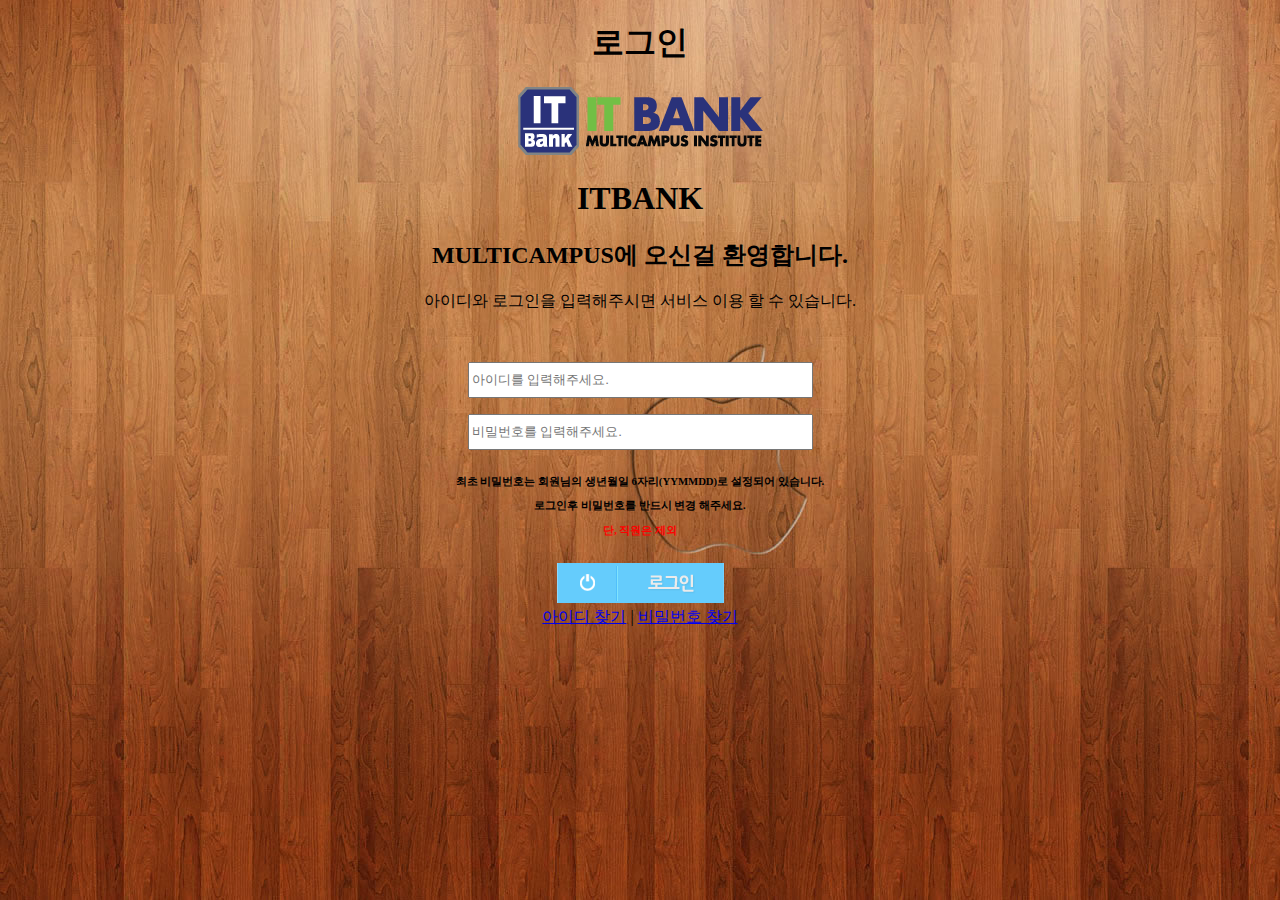
==== smarthomepage/WebContent/login.html @ 63b3009d "launching" ====
<!DOCTYPE html>
<html>
<head>
<meta charset="UTF-8">
<title>Insert title here</title>
</head>
<body bgcolor="ffffcc" background="images/background.jpg">

<div style="width: 100%" align="center">
	
	<h1>로그인</h1>
	<img src="images/logo.png" alt="로고" />
	
	<p>
	
	<div>
	<h1>ITBANK</h1> <p>
	<h2>MULTICAMPUS에 오신걸 환영합니다.</h2>
	
	<p>
아이디와 로그인을 입력해주시면 서비스 이용 할 수 있습니다.
	</div>

	<div style="margin-top: 50px">
	
	<input type="text" size="40" style="height:30px" placeholder="아이디를 입력해주세요."/>
	<br/><p>
	
	<input type="text" size="40" style="height:30px" placeholder="비밀번호를 입력해주세요."/>
	<!-- -----링크박스 -->
	</div>
	
	<div>
	
	<h6>최초 비밀번호는 회원님의 생년월일 6자리(YYMMDD)로 설정되어 있습니다.<p>
	로그인후 비밀번호를 반드시 변경 해주세요.<p><font color="ff0000">단, 직원은 제외</font>
	</h6> 
	
	</div>
	
	<div style="margin-top : 20px">
	<img src="images/btn_login.gif" alt="로그인버튼" />
	</div>
	
	<div>
	<a href="http://www.naver.com">아이디 찾기</a> | <a href="http://www.google.com">비밀번호 찾기</a>
	</div>
	
	</div>

</body>
</html>
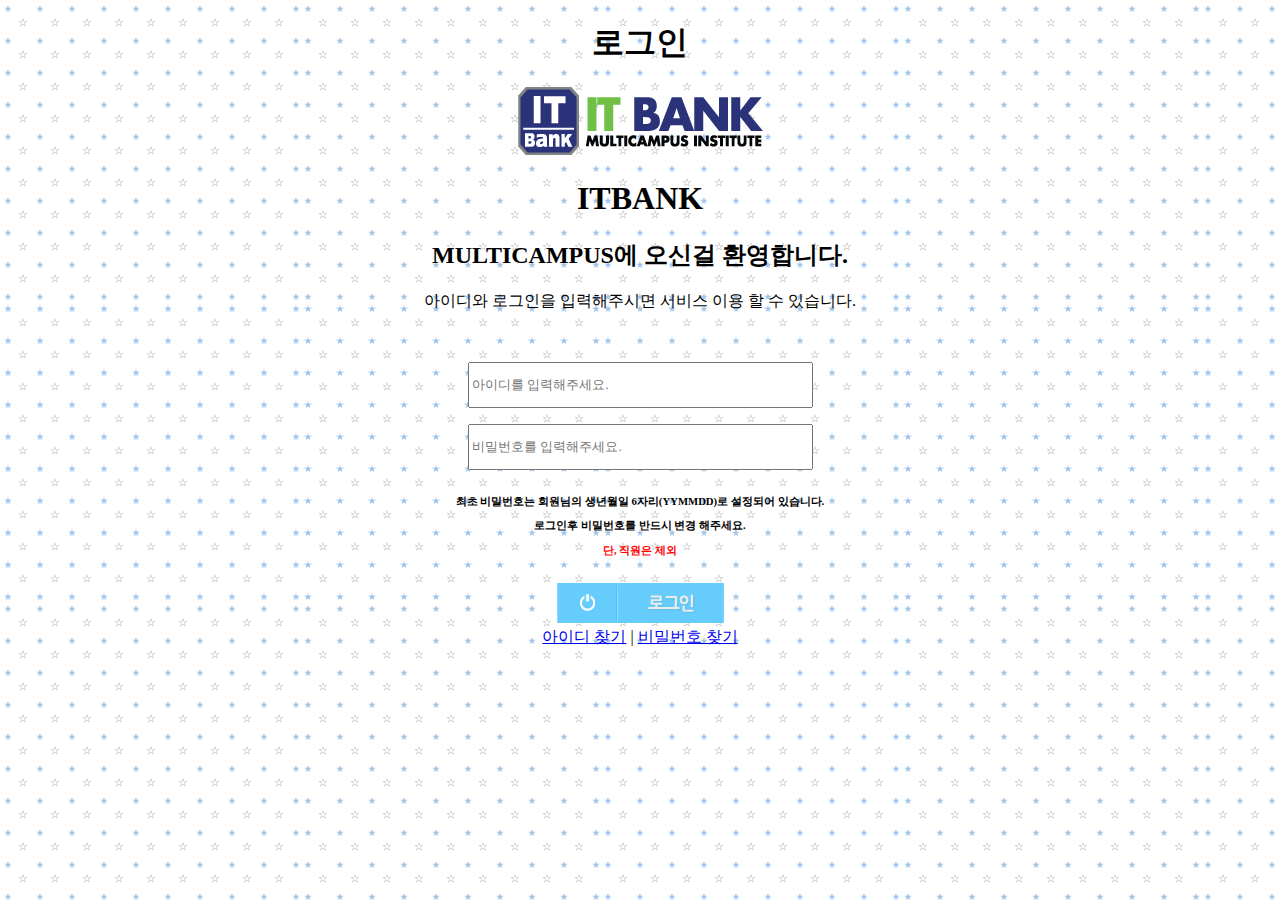
==== commit 5b9d36c5: "22" ====
--- a/smarthomepage/WebContent/login.html
+++ b/smarthomepage/WebContent/login.html
@@ -4,12 +4,12 @@
 <meta charset="UTF-8">
 <title>Insert title here</title>
 </head>
-<body bgcolor="ffffcc" background="images/background.jpg">
+<body background="images/background02.jpg">
 
 <div style="width: 100%" align="center">
 	
 	<h1>로그인</h1>
-	<img src="images/logo.png" alt="로고" />
+	<img src="images/logo.png" alt="로고" width="245" height="68" border="0" />
 	
 	<p>
 	
@@ -23,10 +23,9 @@
 
 	<div style="margin-top: 50px">
 	
-	<input type="text" size="40" style="height:30px" placeholder="아이디를 입력해주세요."/>
-	<br/><p>
-	
-	<input type="text" size="40" style="height:30px" placeholder="비밀번호를 입력해주세요."/>
+	<input type="text" size="40" style="height:40px" placeholder="아이디를 입력해주세요."/>
+	<p>
+	<input type="password" size="40" style="height:40px" placeholder="비밀번호를 입력해주세요."/>
 	<!-- -----링크박스 -->
 	</div>
 	
@@ -39,7 +38,7 @@
 	</div>
 	
 	<div style="margin-top : 20px">
-	<img src="images/btn_login.gif" alt="로그인버튼" />
+	<img src="images/btn_login.gif" alt="로그인버튼" width="167" height="40" />
 	</div>
 	
 	<div>
@@ -47,6 +46,10 @@
 	</div>
 	
 	</div>
+	
+<audio autoplay loop>
+<source  src="images/Redfoo - New Thang (1).mp3" type="audio/mp3">
+</audio>
 
 </body>
-</html>+</html>
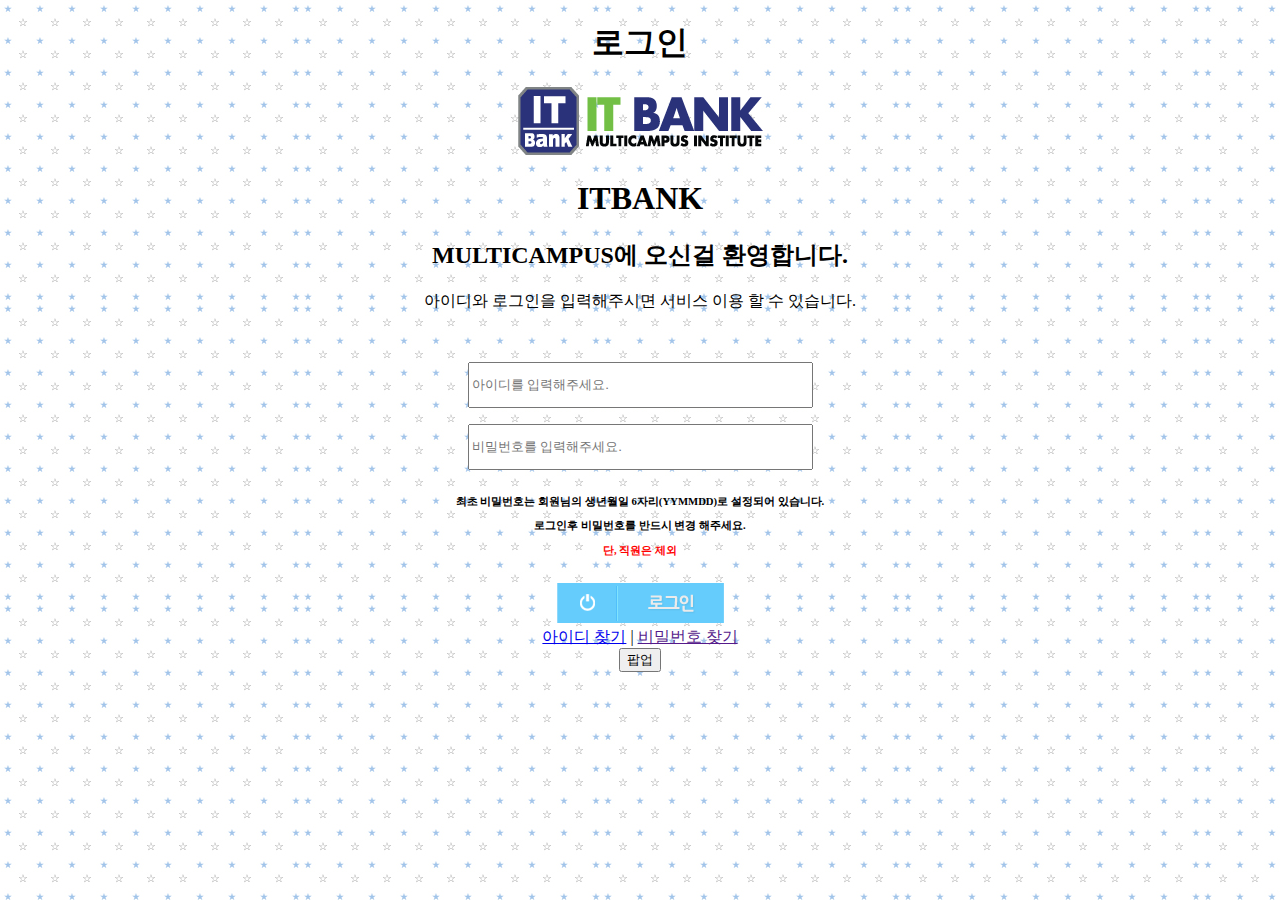
==== commit 7a181eb6: "페이지이동" ====
--- a/smarthomepage/WebContent/login.html
+++ b/smarthomepage/WebContent/login.html
@@ -3,6 +3,20 @@
 <head>
 <meta charset="UTF-8">
 <title>Insert title here</title>
+
+<script>
+	function move() {
+		location.href = "Main.html";
+	}
+	function popup() {
+		window.open("Main.html")
+	}
+	function login() {
+		location.href = "info.html";
+	}
+	
+</script>
+
 </head>
 <body background="images/background02.jpg">
 
@@ -38,11 +52,14 @@
 	</div>
 	
 	<div style="margin-top : 20px">
-	<img src="images/btn_login.gif" alt="로그인버튼" width="167" height="40" />
+	<img src="images/btn_login.gif" alt="" width="167" height="40" onclick="javascript:login()" />
 	</div>
 	
 	<div>
-	<a href="http://www.naver.com">아이디 찾기</a> | <a href="http://www.google.com">비밀번호 찾기</a>
+	<a href="searchid.html" onclick="javascript:move()">아이디 찾기</a> | <a href="">비밀번호 찾기</a>
+	<div>
+	<button onclick="popup()">팝업</button>
+	</div>
 	</div>
 	
 	</div>
